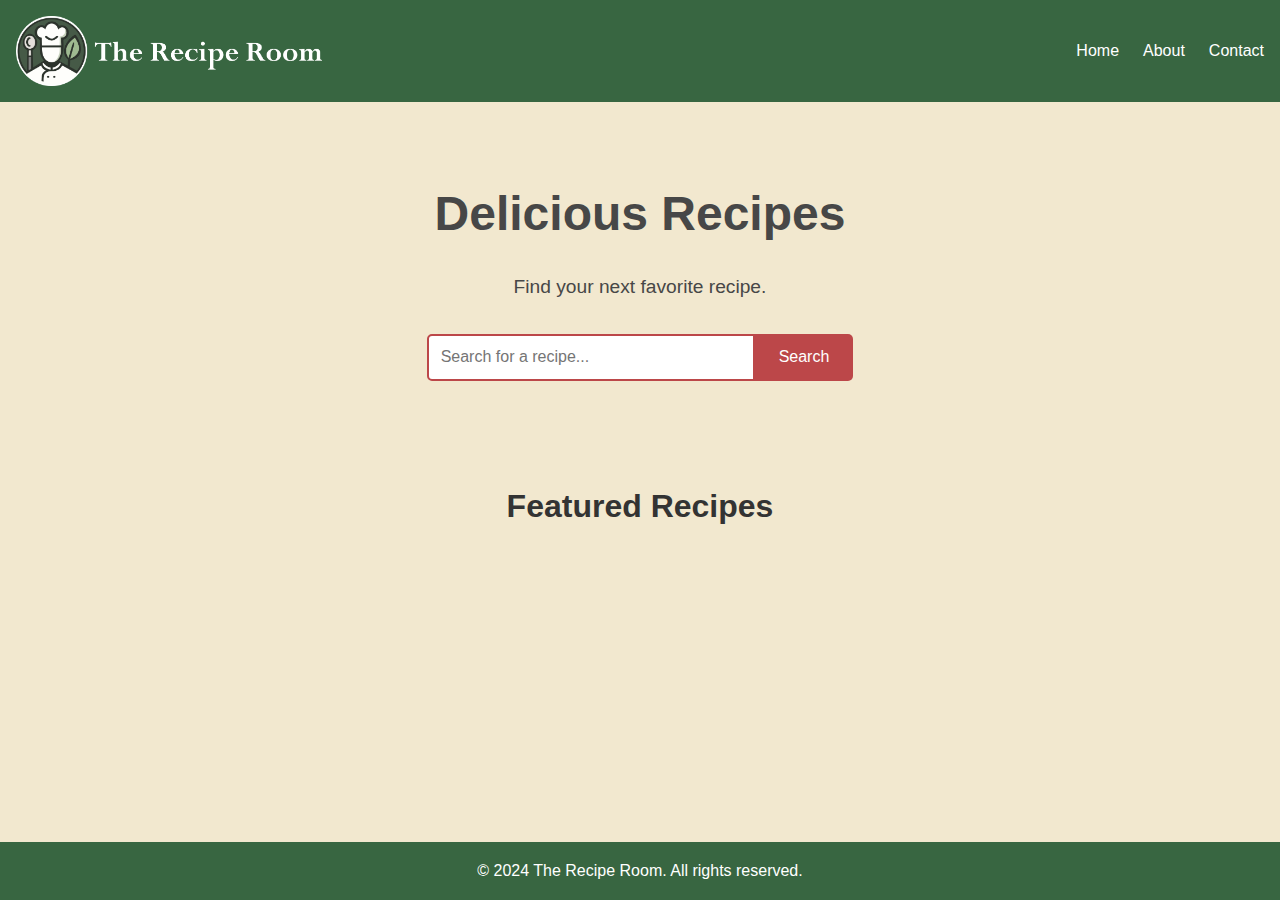
==== index.html @ 8a250c92 "Add files via upload" ====
<!DOCTYPE html>
<html lang="en">
<head>
    <meta charset="UTF-8">
    <meta name="viewport" content="width=device-width, initial-scale=1.0">
    <title>Modern Recipe Website</title>
    <link rel="stylesheet" href="css/style.css">
    <script type="module" src="scripts/recipe_cards.js"></script>
    <script type="module" src="scripts/search_redirect.js"></script>
</head>
<body>
    <header>
        <nav class="navbar">
            <img src="images/TheRecipeRoomLogoLong.png" alt="The Recipe Room Logo" class="logo-long">
            <ul class="nav-links">
                <li><a href="index.html">Home</a></li>
                <li><a href="/pages/about.html">About</a></li>
                <li><a href="/pages/contact.html">Contact</a></li>
            </ul>
        </nav>
    </header>

    <main>
        <section class="hero">
            <div class="hero-text">
                <h1>Delicious Recipes</h1>
                <p>Find your next favorite recipe.</p>
                <div class="search-container">
                    <input type="text" id="recipe-search" placeholder="Search for a recipe...">
                    <button id="search-button" class="btn">Search</button>
                </div>
            </div>
        </section>

        <section class="recipe-list">
            <h2>Featured Recipes</h2>
            <div id="recipe-container" class="recipes">
                <!-- Här stoppas receptkorten in. -->
            </div>
        </section>
    </main>

    <footer>
        <p>&copy; 2024 The Recipe Room. All rights reserved.</p>
    </footer>
</body>
</html>
---- css/style.css ----
/* General Reset */
/*! normalize.css v8.0.1 | MIT License | github.com/necolas/normalize.css */

/* Document
========================================================================== */

/**
* 1. Correct the line height in all browsers.
* 2. Prevent adjustments of font size after orientation changes in iOS.
*/

html {
line-height: 1.15; /* 1 */
-webkit-text-size-adjust: 100%; /* 2 */
}

/* Sections
========================================================================== */

/**
* Remove the margin in all browsers.
*/

body {
margin: 0;
}

/**
* Render the `main` element consistently in IE.
*/

main {
display: block;
}

/**
* Correct the font size and margin on `h1` elements within `section` and
* `article` contexts in Chrome, Firefox, and Safari.
*/

h1 {
font-size: 2em;
margin: 0.67em 0;
}

/* Grouping content
========================================================================== */

/**
* 1. Add the correct box sizing in Firefox.
* 2. Show the overflow in Edge and IE.
*/

hr {
box-sizing: content-box; /* 1 */
height: 0; /* 1 */
overflow: visible; /* 2 */
}

/**
* 1. Correct the inheritance and scaling of font size in all browsers.
* 2. Correct the odd `em` font sizing in all browsers.
*/

pre {
font-family: monospace, monospace; /* 1 */
font-size: 1em; /* 2 */
}

/* Text-level semantics
========================================================================== */

/**
* Remove the gray background on active links in IE 10.
*/

a {
background-color: transparent;
}

/**
* 1. Remove the bottom border in Chrome 57-
* 2. Add the correct text decoration in Chrome, Edge, IE, Opera, and Safari.
*/

abbr[title] {
border-bottom: none; /* 1 */
text-decoration: underline; /* 2 */
text-decoration: underline dotted; /* 2 */
}

/**
* Add the correct font weight in Chrome, Edge, and Safari.
*/

b,
strong {
font-weight: bolder;
}

/**
* 1. Correct the inheritance and scaling of font size in all browsers.
* 2. Correct the odd `em` font sizing in all browsers.
*/

code,
kbd,
samp {
font-family: monospace, monospace; /* 1 */
font-size: 1em; /* 2 */
}

/**
* Add the correct font size in all browsers.
*/

small {
font-size: 80%;
}

/**
* Prevent `sub` and `sup` elements from affecting the line height in
* all browsers.
*/

sub,
sup {
font-size: 75%;
line-height: 0;
position: relative;
vertical-align: baseline;
}

sub {
bottom: -0.25em;
}

sup {
top: -0.5em;
}

/* Embedded content
========================================================================== */

/**
* Remove the border on images inside links in IE 10.
*/

img {
border-style: none;
}

/* Forms
========================================================================== */

/**
* 1. Change the font styles in all browsers.
* 2. Remove the margin in Firefox and Safari.
*/

button,
input,
optgroup,
select,
textarea {
font-family: inherit; /* 1 */
font-size: 100%; /* 1 */
line-height: 1.15; /* 1 */
margin: 0; /* 2 */
}

/**
* Show the overflow in IE.
* 1. Show the overflow in Edge.
*/

button,
input { /* 1 */
overflow: visible;
}

/**
* Remove the inheritance of text transform in Edge, Firefox, and IE.
* 1. Remove the inheritance of text transform in Firefox.
*/

button,
select { /* 1 */
text-transform: none;
}

/**
* Correct the inability to style clickable types in iOS and Safari.
*/

button,
[type="button"],
[type="reset"],
[type="submit"] {
-webkit-appearance: button;
}

/**
* Remove the inner border and padding in Firefox.
*/

button::-moz-focus-inner,
[type="button"]::-moz-focus-inner,
[type="reset"]::-moz-focus-inner,
[type="submit"]::-moz-focus-inner {
border-style: none;
padding: 0;
}

/**
* Restore the focus styles unset by the previous rule.
*/

button:-moz-focusring,
[type="button"]:-moz-focusring,
[type="reset"]:-moz-focusring,
[type="submit"]:-moz-focusring {
outline: 1px dotted ButtonText;
}

/**
* Correct the padding in Firefox.
*/

fieldset {
padding: 0.35em 0.75em 0.625em;
}

/**
* 1. Correct the text wrapping in Edge and IE.
* 2. Correct the color inheritance from `fieldset` elements in IE.
* 3. Remove the padding so developers are not caught out when they zero out
*    `fieldset` elements in all browsers.
*/

legend {
box-sizing: border-box; /* 1 */
color: inherit; /* 2 */
display: table; /* 1 */
max-width: 100%; /* 1 */
padding: 0; /* 3 */
white-space: normal; /* 1 */
}

/**
* Add the correct vertical alignment in Chrome, Firefox, and Opera.
*/

progress {
vertical-align: baseline;
}

/**
* Remove the default vertical scrollbar in IE 10+.
*/

textarea {
overflow: auto;
}

/**
* 1. Add the correct box sizing in IE 10.
* 2. Remove the padding in IE 10.
*/

[type="checkbox"],
[type="radio"] {
box-sizing: border-box; /* 1 */
padding: 0; /* 2 */
}

/**
* Correct the cursor style of increment and decrement buttons in Chrome.
*/

[type="number"]::-webkit-inner-spin-button,
[type="number"]::-webkit-outer-spin-button {
height: auto;
}

/**
* 1. Correct the odd appearance in Chrome and Safari.
* 2. Correct the outline style in Safari.
*/

[type="search"] {
-webkit-appearance: textfield; /* 1 */
outline-offset: -2px; /* 2 */
}

/**
* Remove the inner padding in Chrome and Safari on macOS.
*/

[type="search"]::-webkit-search-decoration {
-webkit-appearance: none;
}

/**
* 1. Correct the inability to style clickable types in iOS and Safari.
* 2. Change font properties to `inherit` in Safari.
*/

::-webkit-file-upload-button {
-webkit-appearance: button; /* 1 */
font: inherit; /* 2 */
}

/* Interactive
========================================================================== */

/*
* Add the correct display in Edge, IE 10+, and Firefox.
*/

details {
display: block;
}

/*
* Add the correct display in all browsers.
*/

summary {
display: list-item;
}

/* Misc
========================================================================== */

/**
* Add the correct display in IE 10+.
*/

template {
display: none;
}

/**
* Add the correct display in IE 10.
*/

[hidden] {
display: none;
}



/* Generella body stiler*/
body {
font-family: Arial, sans-serif;
line-height: 1.6;
background-color: #F2E8CF;
min-height: 100vh;
color: #333;
display: flex;
flex-direction: column;
}

/* Ändringar till navbar */
.navbar {
background-color: #386641;
display: flex;
justify-content: space-between;
align-items: center;
padding: 1rem;
}

.navbar .logo {
font-size: 1.5rem;
font-weight: bold;
}

.navbar .nav-links {
list-style: none;
display: flex;
}

.navbar .nav-links li {
margin-left: 1.5rem;
}

.navbar .nav-links a {
color: #fff;
text-decoration: none;
font-size: 1rem;
transition: color 0.3s;
}

.navbar .nav-links a:hover {
color: #f4a261;
}

.logo-long {
max-height: 70px;
width: auto;
object-fit: contain;
}

/* Footer stil. */
footer {
background-color: #386641;
color: #fff;
text-align: center;
padding: 1rem;
margin-top: auto;
}

footer p {
margin: 0;
}

.search-container {
display: flex;
justify-content: center;
margin-top: 1rem;
}

#recipe-search {
padding: 0.75rem;
font-size: 1rem;
border: 2px solid #BC4749;
border-radius: 5px 0 0 5px;
outline: none;
width: 300px;
}

#search-button {
background-color: #BC4749;
color: #fff;
padding: 0.75rem 1.5rem;
text-decoration: none;
border: none;
border-radius: 0 5px 5px 0;
font-size: 1rem;
cursor: pointer;
transition: background-color 0.3s;
}

#search-button:hover {
background-color: #d35a5c;
}

/* Hero Section Styles */
.hero {
height: 20rem;
display: flex;
align-items: center;
justify-content: center;
text-align: center;
color: #474747;
}

.hero-text h1 {
font-size: 3rem;
margin-bottom: 1rem;
}

.hero-text p {
font-size: 1.2rem;
margin-bottom: 2rem;
}

.btn {
background-color: #BC4749;
color: #fff;
padding: 0.75rem 1.5rem;
text-decoration: none;
border-radius: 5px;
font-size: 1rem;
transition: background-color 0.3s;
}

.btn:hover {
background-color: #d35a5c;
}

/* Recipe List Styles */
.recipe-list {
padding: 2rem 1rem;
max-width: 70%;
margin: 0 auto;
}

.recipe-list h2 {
text-align: center;
margin-bottom: 2rem;
font-size: 2rem;
color: #333;
}

.recipes {
display: grid;
grid-template-columns: repeat(auto-fit, minmax(220px, 1fr));
gap: 2rem;
justify-content: center;
}

.recipe-card {
background-color: #fff;
border-radius: 10px;
box-shadow: 0 4px 8px rgba(0, 0, 0, 0.1);
flex: 0 0 calc(20% - 1rem);
overflow: hidden;
display: flex;
flex-direction: column;
justify-content: space-between;
transition: transform 0.3s;
}

.recipe-card img {
width: 100%;
height: 200px;
object-fit: cover;
}

.recipe-card h3 {
padding: 1rem;
margin: 0.1rem;
font-size: 1.5rem;
color: #474747;
}

.recipe-card a {
display: block;
margin: 1rem;
padding: 0.75rem 1.5rem;
color: #fff;
text-align: center;
text-decoration: none;
border-radius: 5px;
transition: background-color 0.3s;
margin-top: auto;
}


.recipe-card:hover {
transform: scale(1.05);
}

/* Recipe Details Section */

.horizontal-flex {
display:flex;
flex-direction: row;
justify-content: space-between;
}

.recipe-details-container {
display: flex;
flex-direction: column;
width:50vw;
gap: 2rem;
margin: 2rem;
}

.recipe-details-container img {
max-width: 50rem;
margin-bottom: 1rem;
}

.recipe-details-container h2 {
font-size: 2rem;
margin-bottom: 1rem;
color: #474747;
}

.recipe-details-container p {
margin-bottom: 1rem;
font-size: 1.1rem;
}

.recipe-details-container a.btn {
display: inline-block;
background-color: #BC4749;
color: #fff;
padding: 0.75rem 1.5rem;
max-width: 25%;
text-decoration: none;
border-radius: 5px;
font-size: 1rem;
transition: background-color 0.3s;
margin-top: 1rem;
text-align: center;
}

.recipe-details-container a.btn:hover {
background-color: #d35a5c;
}

/* Ingredients Section */
.instructions-ingredients-container{
display: flex;
flex-direction: column;
margin-top: 5rem;
}

.instructions-section {
padding-right: 2rem;
}
.ingredients-section {
margin-top: 2rem;
margin-left: 5rem;
}

.ingredients-section h3 {
font-size: 1.5rem;
color: #474747;
margin-bottom: 1rem;
}

.ingredients-section table {
width: 70%;
border-collapse: collapse;
margin-top: 1rem;
}

.ingredients-section table th,
.ingredients-section table td {
padding: 0.75rem;
text-align: left;
}

.ingredients-section table th {
background-color: #516C3A;
color: #fff;
}

.ingredients-section table td {
background-color: #fff;
border: 1px solid #ddd;
}

.ingredients-section table tr:nth-child(even) {
background-color: #f9f9f9;
}
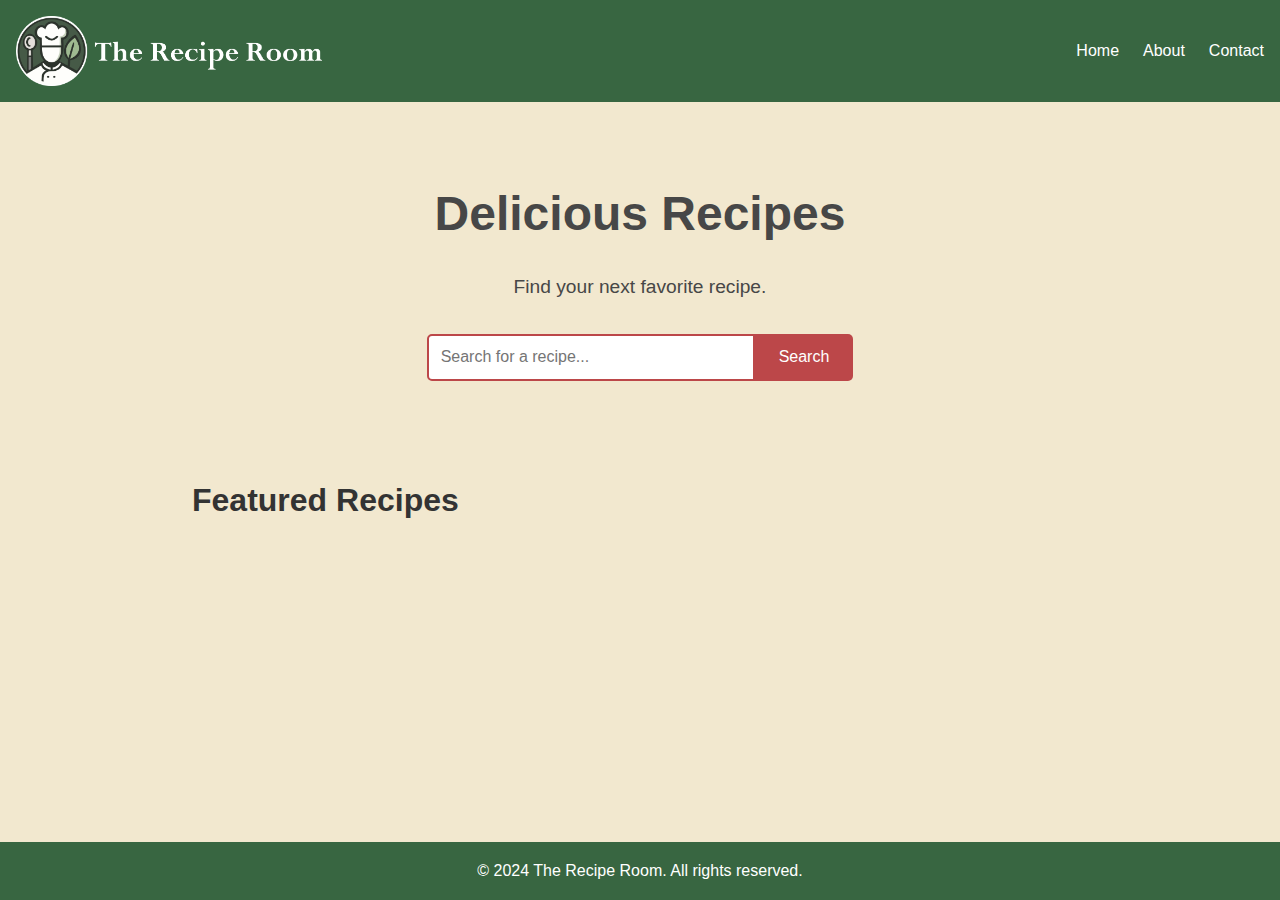
==== commit f9676efd: "Add files via upload" ====
--- a/index.html
+++ b/index.html
@@ -21,8 +21,8 @@
     </header>
 
     <main>
-        <section class="hero">
-            <div class="hero-text">
+        <section class="start">
+            <div class="startside-text">
                 <h1>Delicious Recipes</h1>
                 <p>Find your next favorite recipe.</p>
                 <div class="search-container">
@@ -33,7 +33,7 @@
         </section>
 
         <section class="recipe-list">
-            <h2>Featured Recipes</h2>
+            <h1>Featured Recipes</h1>
             <div id="recipe-container" class="recipes">
                 <!-- Här stoppas receptkorten in. -->
             </div>
--- a/css/style.css
+++ b/css/style.css
@@ -447,7 +447,7 @@
 }
 
 /* Hero Section Styles */
-.hero {
+.start {
 height: 20rem;
 display: flex;
 align-items: center;
@@ -456,12 +456,12 @@
 color: #474747;
 }
 
-.hero-text h1 {
+.startside-text h1 {
 font-size: 3rem;
 margin-bottom: 1rem;
 }
 
-.hero-text p {
+.startside-text p {
 font-size: 1.2rem;
 margin-bottom: 2rem;
 }
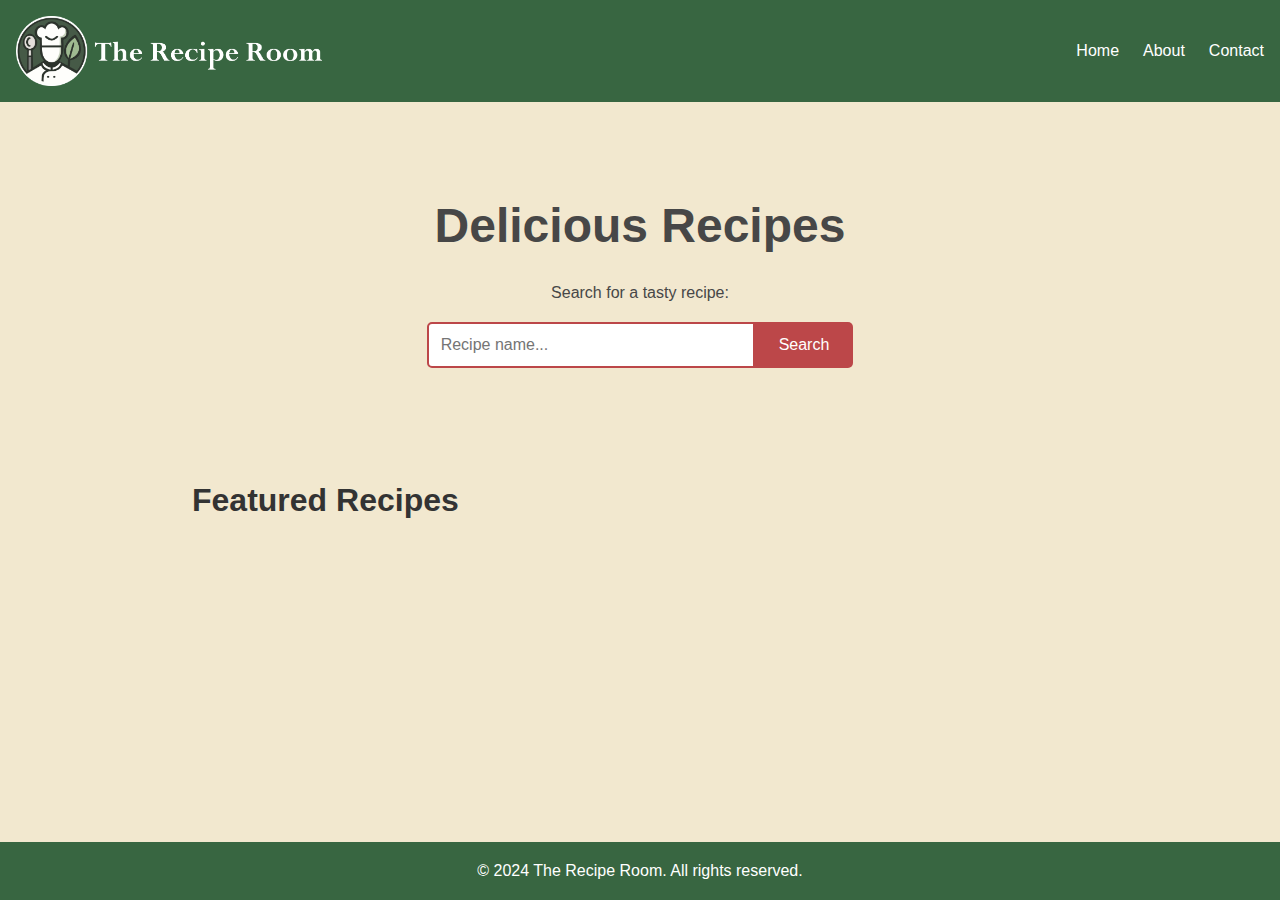
==== commit d9857842: "update" ====
--- a/index.html
+++ b/index.html
@@ -24,9 +24,9 @@
         <section class="start">
             <div class="startside-text">
                 <h1>Delicious Recipes</h1>
-                <p>Find your next favorite recipe.</p>
+                <label for="text">Search for a tasty recipe:</label>
                 <div class="search-container">
-                    <input type="text" id="recipe-search" placeholder="Search for a recipe...">
+                    <input type="text" id="recipe-search" placeholder="Recipe name...">
                     <button id="search-button" class="btn">Search</button>
                 </div>
             </div>
--- a/css/style.css
+++ b/css/style.css
@@ -413,6 +413,12 @@
 
 footer p {
 margin: 0;
+}
+
+/* Sökruta stil */
+label {
+    font-size: medium;
+    color: #474747;
 }
 
 .search-container {
@@ -459,11 +465,6 @@
 .startside-text h1 {
 font-size: 3rem;
 margin-bottom: 1rem;
-}
-
-.startside-text p {
-font-size: 1.2rem;
-margin-bottom: 2rem;
 }
 
 .btn {
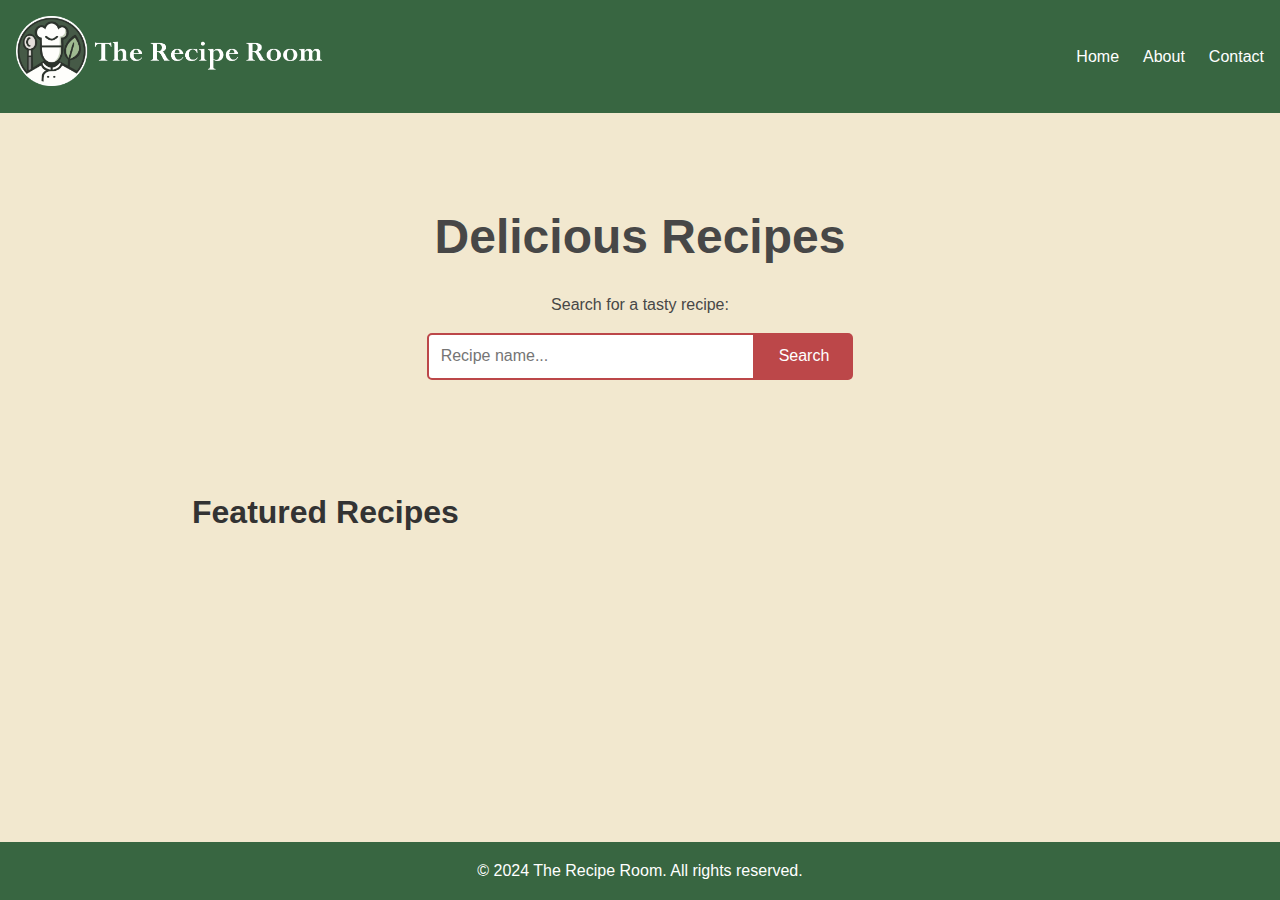
==== commit 6c4e7e9d: "update" ====
--- a/index.html
+++ b/index.html
@@ -11,7 +11,11 @@
 <body>
     <header>
         <nav class="navbar">
-            <img src="images/TheRecipeRoomLogoLong.png" alt="The Recipe Room Logo" class="logo-long">
+            <picture>
+                <source media="(max-width: 600px)" srcset="images/TheRecipeRoomLogo.svg" class="logo" alt="The recipe room logo">
+                <source media="(min-width: 601px)" srcset="images/TheRecipeRoomLogoLong.png" class="logo" alt="The recipe room logo">
+                <img src="images/TheRecipeRoomLogoLong.png" class="logo" alt="The recipe room logo">
+              </picture>
             <ul class="nav-links">
                 <li><a href="index.html">Home</a></li>
                 <li><a href="/pages/about.html">About</a></li>
@@ -22,14 +26,12 @@
 
     <main>
         <section class="start">
-            <div class="startside-text">
                 <h1>Delicious Recipes</h1>
-                <label for="text">Search for a tasty recipe:</label>
-                <div class="search-container">
+                <label for="recipe-search">Search for a tasty recipe:</label>
+                <section class="search-container">
                     <input type="text" id="recipe-search" placeholder="Recipe name...">
                     <button id="search-button" class="btn">Search</button>
-                </div>
-            </div>
+                </section>
         </section>
 
         <section class="recipe-list">
--- a/css/style.css
+++ b/css/style.css
@@ -396,13 +396,13 @@
 color: #f4a261;
 }
 
-.logo-long {
+.logo {
 max-height: 70px;
 width: auto;
 object-fit: contain;
 }
 
-/* Footer stil. */
+/* Footer stil */
 footer {
 background-color: #386641;
 color: #fff;
@@ -417,23 +417,38 @@
 
 /* Sökruta stil */
 label {
-    font-size: medium;
-    color: #474747;
+font-size: medium;
+color: #474747;
 }
 
 .search-container {
-display: flex;
-justify-content: center;
-margin-top: 1rem;
-}
-
-#recipe-search {
-padding: 0.75rem;
-font-size: 1rem;
-border: 2px solid #BC4749;
-border-radius: 5px 0 0 5px;
-outline: none;
-width: 300px;
+    display: flex;
+    justify-content: center;
+    margin-top: 1rem;
+}
+
+@media(min-width: 600px)
+{
+    #recipe-search {
+    padding: 0.75rem;
+    font-size: 1rem;
+    border: 2px solid #BC4749;
+    border-radius: 5px 0 0 5px;
+    outline: none;
+    width: 300px;
+    }
+}
+
+@media(max-width: 599px)
+{
+    #recipe-search {
+    padding: 0.75rem;
+    font-size: 1rem;
+    border: 2px solid #BC4749;
+    border-radius: 5px 0 0 5px;
+    outline: none;
+    width: 110px;
+    }
 }
 
 #search-button {
@@ -452,17 +467,18 @@
 background-color: #d35a5c;
 }
 
-/* Hero Section Styles */
+/* Startsidaspecifika element*/
 .start {
 height: 20rem;
 display: flex;
 align-items: center;
 justify-content: center;
 text-align: center;
+flex-direction: column;
 color: #474747;
 }
 
-.startside-text h1 {
+.start h1 {
 font-size: 3rem;
 margin-bottom: 1rem;
 }
@@ -481,7 +497,7 @@
 background-color: #d35a5c;
 }
 
-/* Recipe List Styles */
+/* Stil för sektionen med receptkort */
 .recipe-list {
 padding: 2rem 1rem;
 max-width: 70%;
@@ -520,7 +536,7 @@
 object-fit: cover;
 }
 
-.recipe-card h3 {
+.recipe-card h1 {
 padding: 1rem;
 margin: 0.1rem;
 font-size: 1.5rem;
@@ -544,28 +560,49 @@
 transform: scale(1.05);
 }
 
-/* Recipe Details Section */
-
-.horizontal-flex {
-display:flex;
-flex-direction: row;
-justify-content: space-between;
-}
-
-.recipe-details-container {
-display: flex;
-flex-direction: column;
-width:50vw;
-gap: 2rem;
-margin: 2rem;
-}
+/* Receptdetaljsida */
+
+
+
+@media(min-width: 650px)
+{
+    .grid {
+        display: grid;
+        grid-auto-flow: column;
+    }
+
+    .recipe-details-container {
+        display: flex;
+        flex-direction: column;
+        margin: 2rem;
+    }
+}
+
+@media(max-width: 649px)
+{
+    .grid {
+        display: grid;
+        grid-auto-flow: row;
+    }
+
+    .recipe-details-container {
+        display: flex;
+        flex-direction: column;
+        text-align: center;
+        justify-content: center;
+        align-items: center;
+        margin: 2rem;
+    }
+}
+
+
 
 .recipe-details-container img {
-max-width: 50rem;
+max-width: 60%;
 margin-bottom: 1rem;
 }
 
-.recipe-details-container h2 {
+.recipe-details-container h1 {
 font-size: 2rem;
 margin-bottom: 1rem;
 color: #474747;
@@ -581,7 +618,7 @@
 background-color: #BC4749;
 color: #fff;
 padding: 0.75rem 1.5rem;
-max-width: 25%;
+max-width: 50%;
 text-decoration: none;
 border-radius: 5px;
 font-size: 1rem;
@@ -594,29 +631,27 @@
 background-color: #d35a5c;
 }
 
-/* Ingredients Section */
+/* Ingredienser och instruktioner*/
 .instructions-ingredients-container{
 display: flex;
 flex-direction: column;
-margin-top: 5rem;
+margin: 2rem;
+font-size: 1rem;
 }
 
 .instructions-section {
 padding-right: 2rem;
-}
-.ingredients-section {
-margin-top: 2rem;
-margin-left: 5rem;
-}
-
-.ingredients-section h3 {
-font-size: 1.5rem;
+flex-grow: 1;
+}
+
+.instructions-ingredients-container h1 {
+font-size: 2rem;
+margin-bottom: 1rem;
 color: #474747;
-margin-bottom: 1rem;
 }
 
 .ingredients-section table {
-width: 70%;
+width: 100%;
 border-collapse: collapse;
 margin-top: 1rem;
 }
